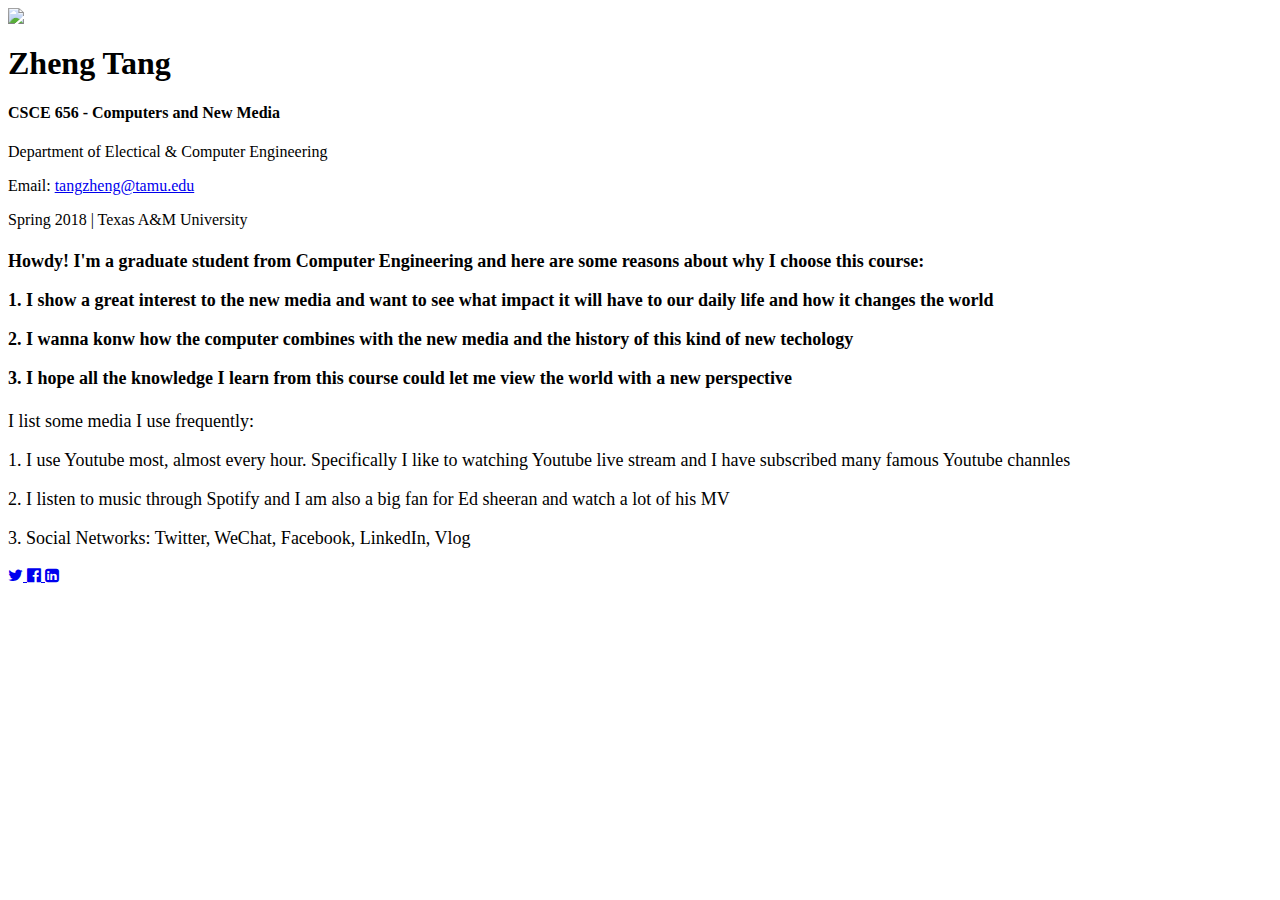
==== index.html @ 818ceb79 "Create index.html" ====
<html>
	<head>
	<link rel="stylesheet" type="text/css" href="css/master.css">
	<link href="https://maxcdn.bootstrapcdn.com/font-awesome/4.7.0/css/font-awesome.min.css" rel="stylesheet" integrity="sha384-wvfXpqpZZVQGK6TAh5PVlGOfQNHSoD2xbE+QkPxCAFlNEevoEH3Sl0sibVcOQVnN" crossorigin="anonymous">
	</head>

	<body>
		<div class = "prof-box1">
		<img src = "images/profile.jpg" class = "prof-pic"> 
			<h1> Zheng Tang </h1>	
			<h4> CSCE 656 - Computers and New Media </h4>
			<p> Department of Electical & Computer Engineering </p>
			<p> Email: <a href = "mailto:tangzheng@tamu.edu"> tangzheng@tamu.edu </a></p>
			<p> Spring 2018 | Texas A&M University </p>

			<div class = "line-break"> </div>
			<h5> <font size = "4">
				<p>
					Howdy!   I'm a graduate student from Computer Engineering and here are some reasons about why I choose this course: 
				</p>
			 	<p> 
			 		1. I show a great interest to the new media and want to see what impact it will have to our daily life and how it changes the world
			 	</p>
			 	<p>
			 		2. I wanna konw how the computer combines with the new media and the history of this kind of new techology
			 	</p>
			 		3. I hope all the knowledge I learn from this course could let me view the world with a new perspective
			</font></h5>

			<div class = "line-break"> </div>
			<div class = "prof-box2">
			<font size = "4">
			<p>I list some media I use frequently: </p> 
			<p> 1. I use Youtube most, almost every hour. Specifically I like to watching Youtube live stream and I have subscribed many famous Youtube channles  </p>
			<p> 2. I  listen to music through Spotify and I am also a big fan for Ed sheeran and watch a lot of his MV </p>
			<p> 3. Social Networks: Twitter, WeChat, Facebook, LinkedIn, Vlog</p>

			</font>
			</div>
			<div class = "social-links">
				<a href = "https://twitter.com/?lang=en" target = "_blank"> <i class="fa fa-twitter" aria-hidden="true"></i> </a>
				<a href = "https://www.facebook.com/" target = "_blank"> <i class="fa fa-facebook-official" aria-hidden="true"></i> </a>
				<a href = "https://www.linkedin.com/in/zheng-tang-857b5a12a" target = "_blank"> <i class="fa fa-linkedin-square" aria-hidden="true"></i> </a>
			</div>
		</div>
		
	</body>
 
</html>
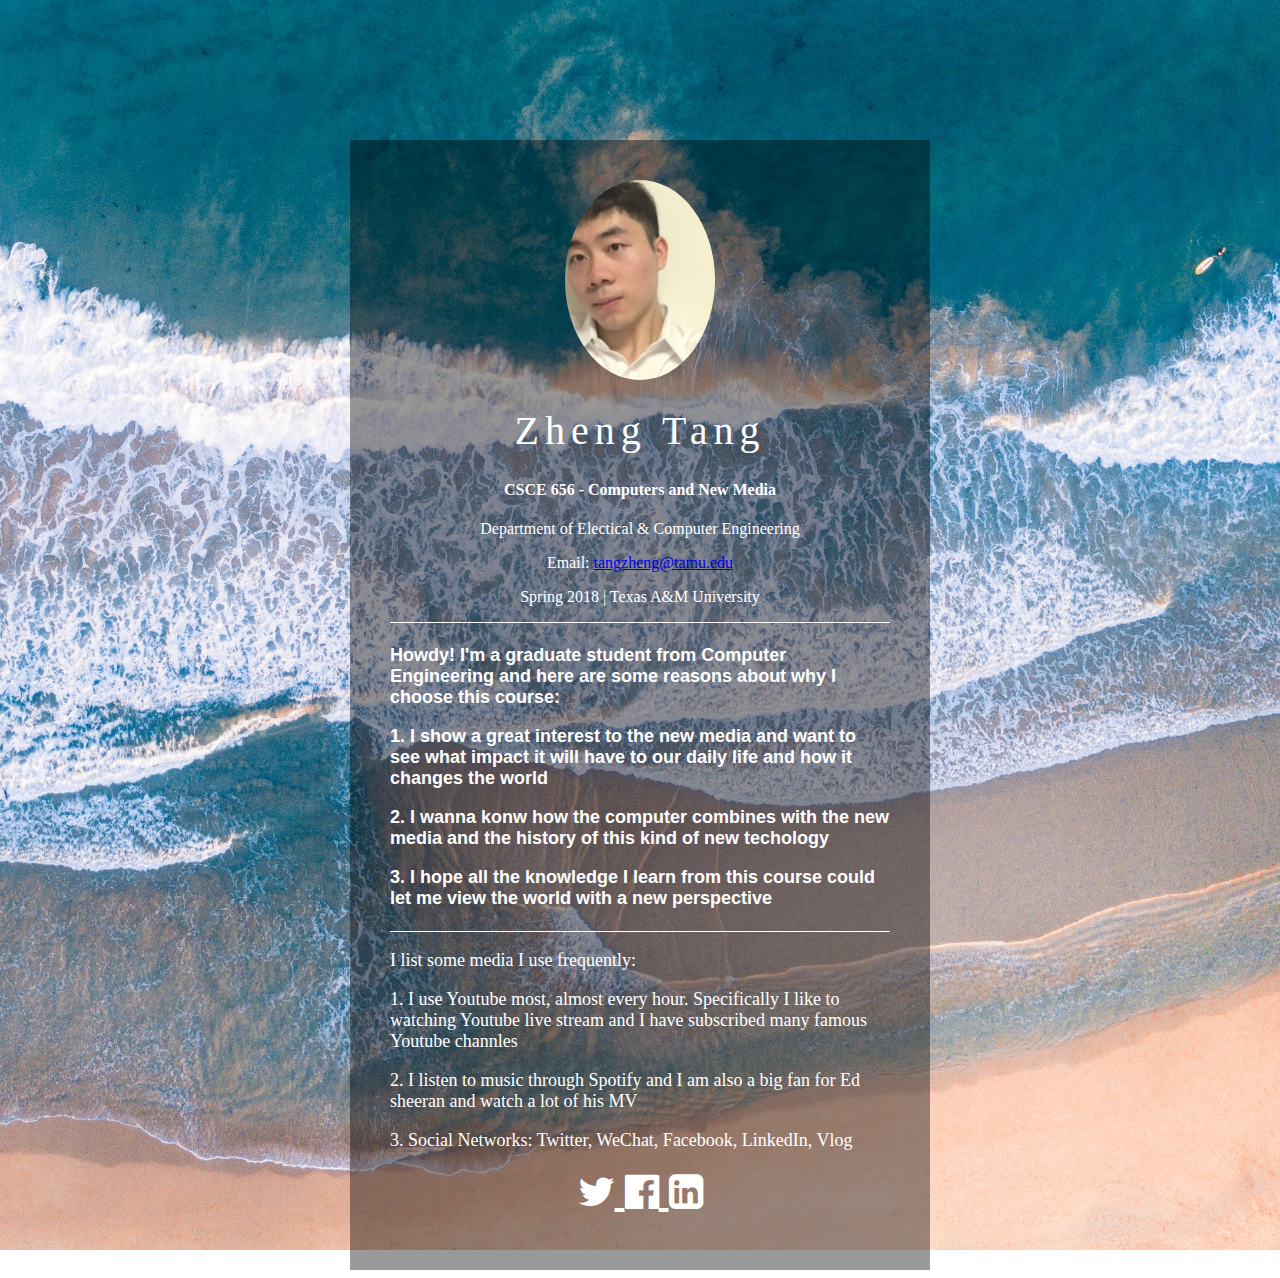
==== commit ab0e94a7: "Update index.html" ====
--- a/index.html
+++ b/index.html
@@ -1,12 +1,12 @@
 <html>
 	<head>
-	<link rel="stylesheet" type="text/css" href="css/master.css">
+	<link rel="stylesheet" type="text/css" href="/css/master.css">
 	<link href="https://maxcdn.bootstrapcdn.com/font-awesome/4.7.0/css/font-awesome.min.css" rel="stylesheet" integrity="sha384-wvfXpqpZZVQGK6TAh5PVlGOfQNHSoD2xbE+QkPxCAFlNEevoEH3Sl0sibVcOQVnN" crossorigin="anonymous">
 	</head>
 
 	<body>
 		<div class = "prof-box1">
-		<img src = "images/profile.jpg" class = "prof-pic"> 
+		<img src = "/images/profile.jpg" class = "prof-pic"> 
 			<h1> Zheng Tang </h1>	
 			<h4> CSCE 656 - Computers and New Media </h4>
 			<p> Department of Electical & Computer Engineering </p>
--- a/css/master.css
+++ b/css/master.css
@@ -0,0 +1,60 @@
+html { 
+  background: url(../images/background.jpg) no-repeat center center fixed; 
+  -webkit-background-size: cover;
+  -moz-background-size: cover;
+  -o-background-size: cover;
+  background-size: cover;
+}
+
+.prof-box1 {
+	width: 500px;
+	height: 1050px;
+	background: rgba(0,0,0,0.4);
+	padding: 40px;
+	margin: 0 auto;
+	color: white;
+	margin-top: 140px;
+	text-align: center;
+}
+
+.line-break {
+	width: 500px;
+	margin: 0 auto;
+	border-top: 1px solid white;
+}
+
+h5 {
+	color: white;
+	text-align: left;
+	font-family: 'Helvetica Neue', sans-serif;
+}
+
+.prof-box2 {
+	width: 500px;
+	margin: 0 auto;
+	text-align: left;
+}
+
+.prof-pic {
+	border-radius: 60%;
+	height: 200px;
+	widows: 200px;
+}
+
+h1 {
+	font-weight: 100;
+	letter-spacing: 6;
+	font-size: 40px;
+}
+
+.social-links {
+	font-size: 40px;
+	margin: 0 auto;
+}
+
+.social-links a {
+	color: white;
+}
+
+
+
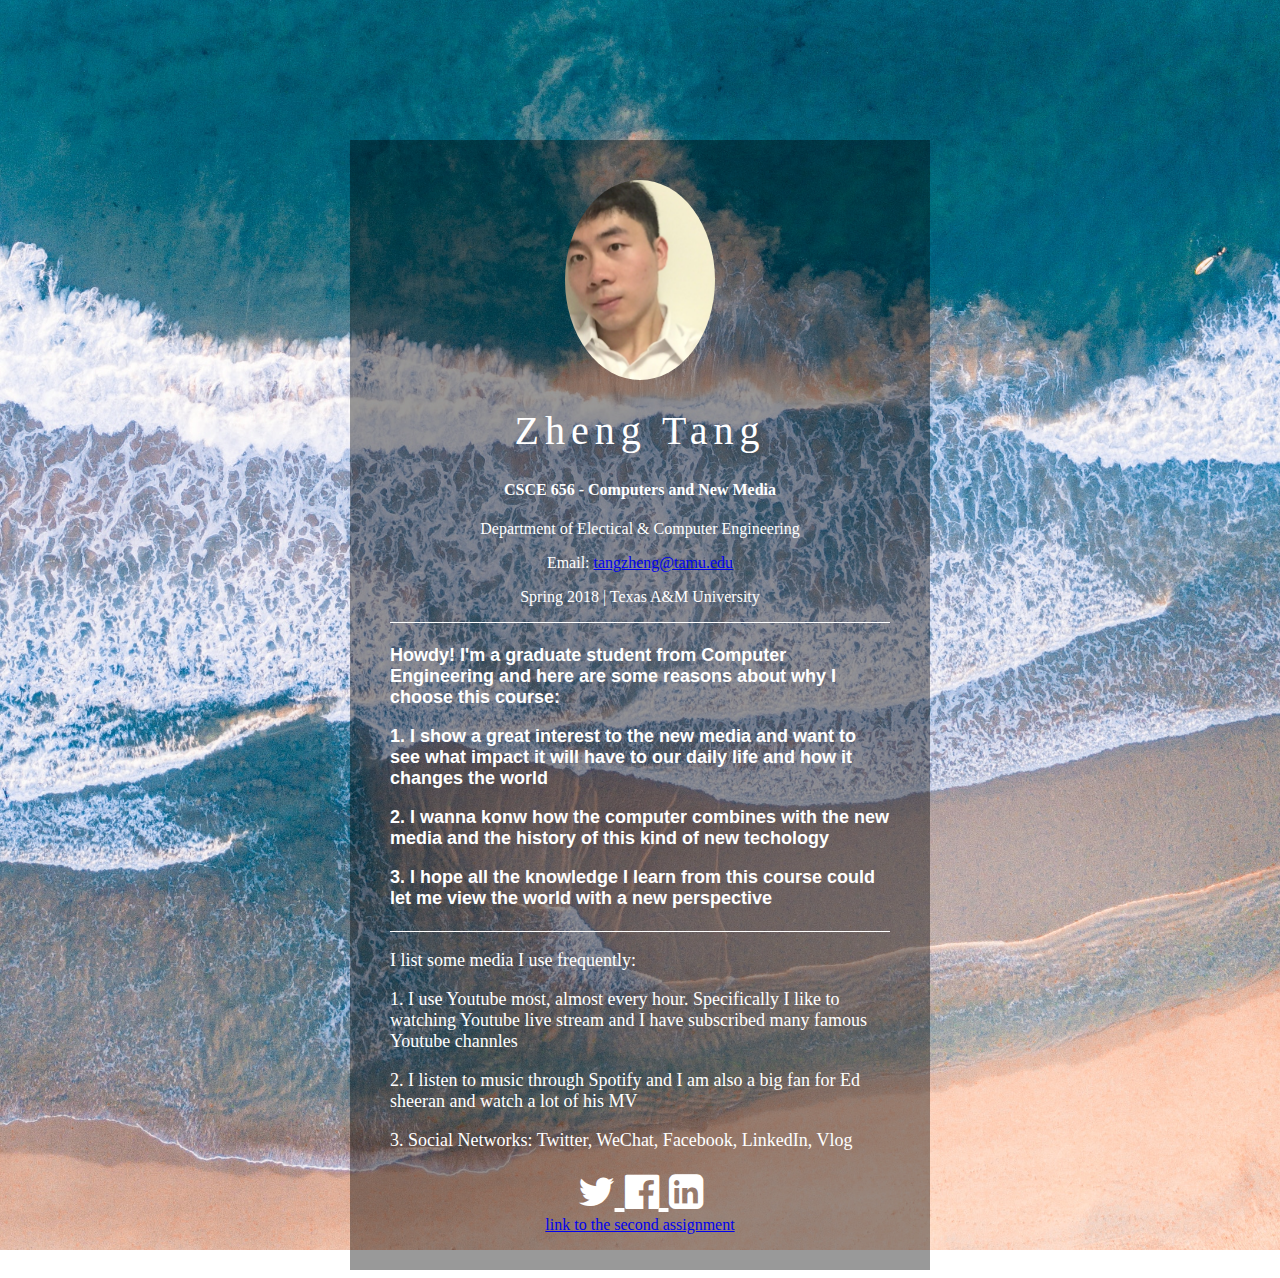
==== commit b89f20a7: "Update index.html" ====
--- a/index.html
+++ b/index.html
@@ -42,6 +42,9 @@
 				<a href = "https://www.facebook.com/" target = "_blank"> <i class="fa fa-facebook-official" aria-hidden="true"></i> </a>
 				<a href = "https://www.linkedin.com/in/zheng-tang-857b5a12a" target = "_blank"> <i class="fa fa-linkedin-square" aria-hidden="true"></i> </a>
 			</div>
+			<a href = "hw2.html" >
+				link to the second assignment 
+			</a>
 		</div>
 		
 	</body>
--- a/css/master.css
+++ b/css/master.css
@@ -1,5 +1,5 @@
 html { 
-  background: url(../images/background.jpg) no-repeat center center fixed; 
+  background: url(/images/background.jpg) no-repeat center center fixed; 
   -webkit-background-size: cover;
   -moz-background-size: cover;
   -o-background-size: cover;
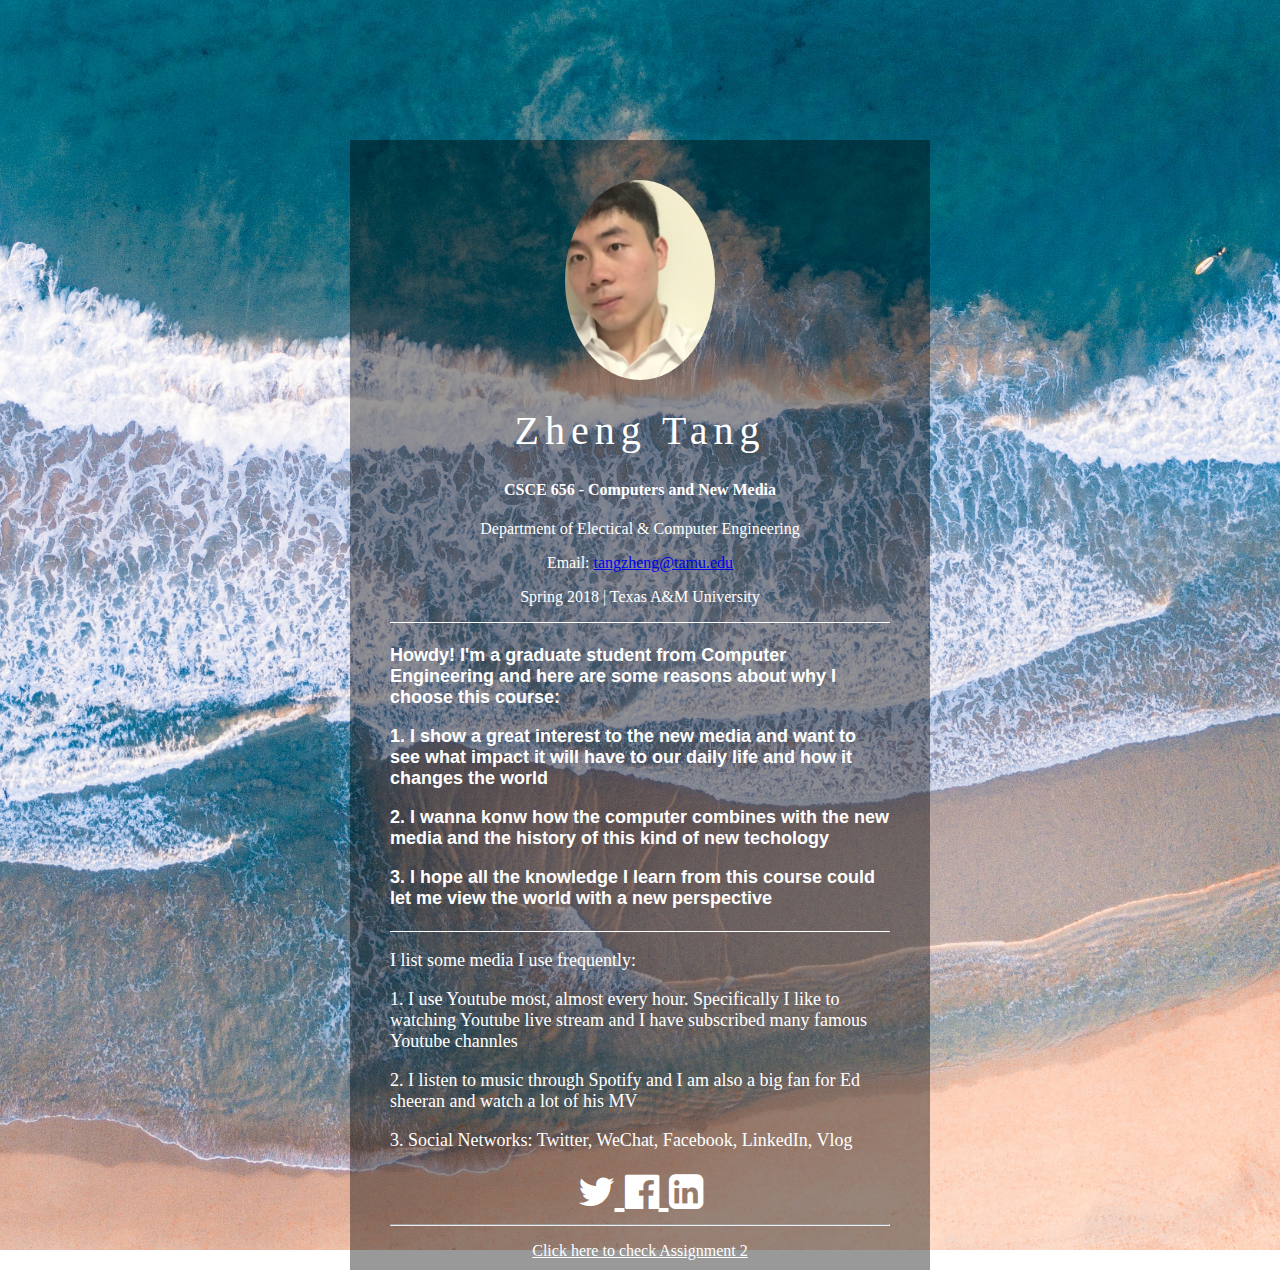
==== commit e4358578: "Update index.html" ====
--- a/index.html
+++ b/index.html
@@ -1,12 +1,15 @@
 <html>
 	<head>
-	<link rel="stylesheet" type="text/css" href="/css/master.css">
+	<link rel="stylesheet" type="text/css" href="css/master.css">
 	<link href="https://maxcdn.bootstrapcdn.com/font-awesome/4.7.0/css/font-awesome.min.css" rel="stylesheet" integrity="sha384-wvfXpqpZZVQGK6TAh5PVlGOfQNHSoD2xbE+QkPxCAFlNEevoEH3Sl0sibVcOQVnN" crossorigin="anonymous">
+	<style>
+    .link { color: white; } /* CSS link color */
+  	</style>
 	</head>
 
 	<body>
 		<div class = "prof-box1">
-		<img src = "/images/profile.jpg" class = "prof-pic"> 
+		<img src = "images/profile.jpg" class = "prof-pic"> 
 			<h1> Zheng Tang </h1>	
 			<h4> CSCE 656 - Computers and New Media </h4>
 			<p> Department of Electical & Computer Engineering </p>
@@ -42,9 +45,11 @@
 				<a href = "https://www.facebook.com/" target = "_blank"> <i class="fa fa-facebook-official" aria-hidden="true"></i> </a>
 				<a href = "https://www.linkedin.com/in/zheng-tang-857b5a12a" target = "_blank"> <i class="fa fa-linkedin-square" aria-hidden="true"></i> </a>
 			</div>
-			<a href = "hw2.html" >
-				link to the second assignment 
-			</a>
+				<hr />
+				<p> </p>
+				<a class = "link" href = "hw2.html" >
+					Click here to check Assignment 2
+				</a>
 		</div>
 		
 	</body>
